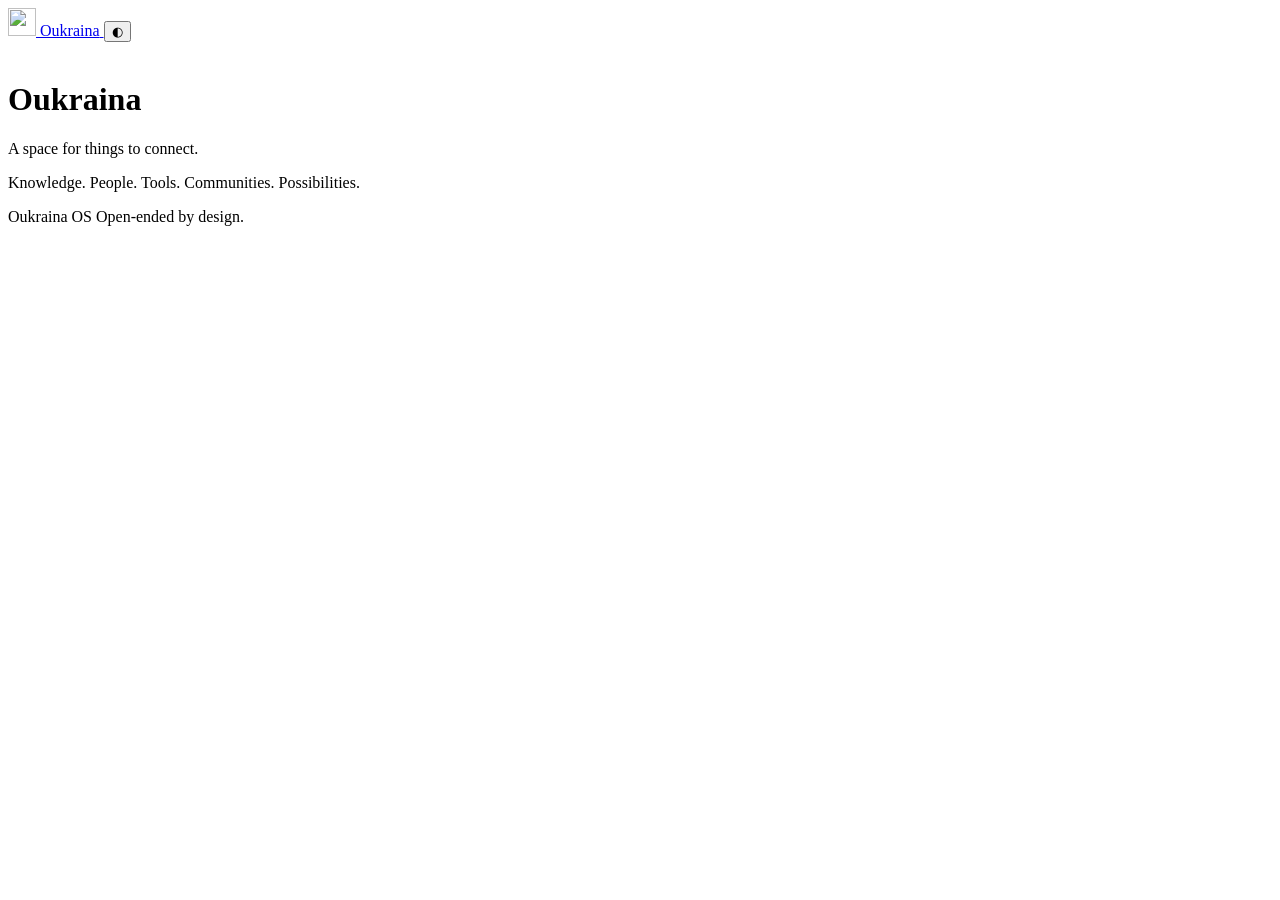
==== index.html @ 3aef2b53 "Create minimal experimental homepage" ====
<!doctype html>
<html lang="en">
<head>
  <meta charset="utf-8">
  <meta name="viewport" content="width=device-width, initial-scale=1">
  <meta name="theme-color" content="#ffffff">
  <meta name="description" content="Oukraina — a space for things to connect.">
  <title>Oukraina</title>
  <link rel="icon" href="/favicon.svg" type="image/svg+xml">
  <link rel="stylesheet" href="/assets/css/style.css">
  <script>
    (() => {
      const saved = localStorage.getItem("theme");
      const prefersDark = window.matchMedia("(prefers-color-scheme: dark)").matches;
      document.documentElement.dataset.theme = saved || (prefersDark ? "dark" : "light");
    })();
  </script>
</head>
<body>
  <header class="site-header">
    <a class="brand" href="/" aria-label="Oukraina home">
      <img src="/assets/logo.svg" alt="" width="28" height="28">
      <span>Oukraina</span>
    </a>
    <button class="theme-toggle" type="button" aria-label="Switch colour theme" title="Switch colour theme">
      <span class="theme-toggle__icon" aria-hidden="true">◐</span>
    </button>
  </header>

  <main class="hero">
    <div class="hero__mark" aria-hidden="true">
      <img src="/assets/logo.svg" alt="">
    </div>
    <h1>Oukraina</h1>
    <p class="hero__statement">A space for things to connect.</p>
    <p class="hero__details">Knowledge. People. Tools. Communities. Possibilities.</p>
  </main>

  <footer class="site-footer">
    <span>Oukraina OS</span>
    <span>Open-ended by design.</span>
  </footer>
  <script src="/assets/js/main.js" defer></script>
</body>
</html>
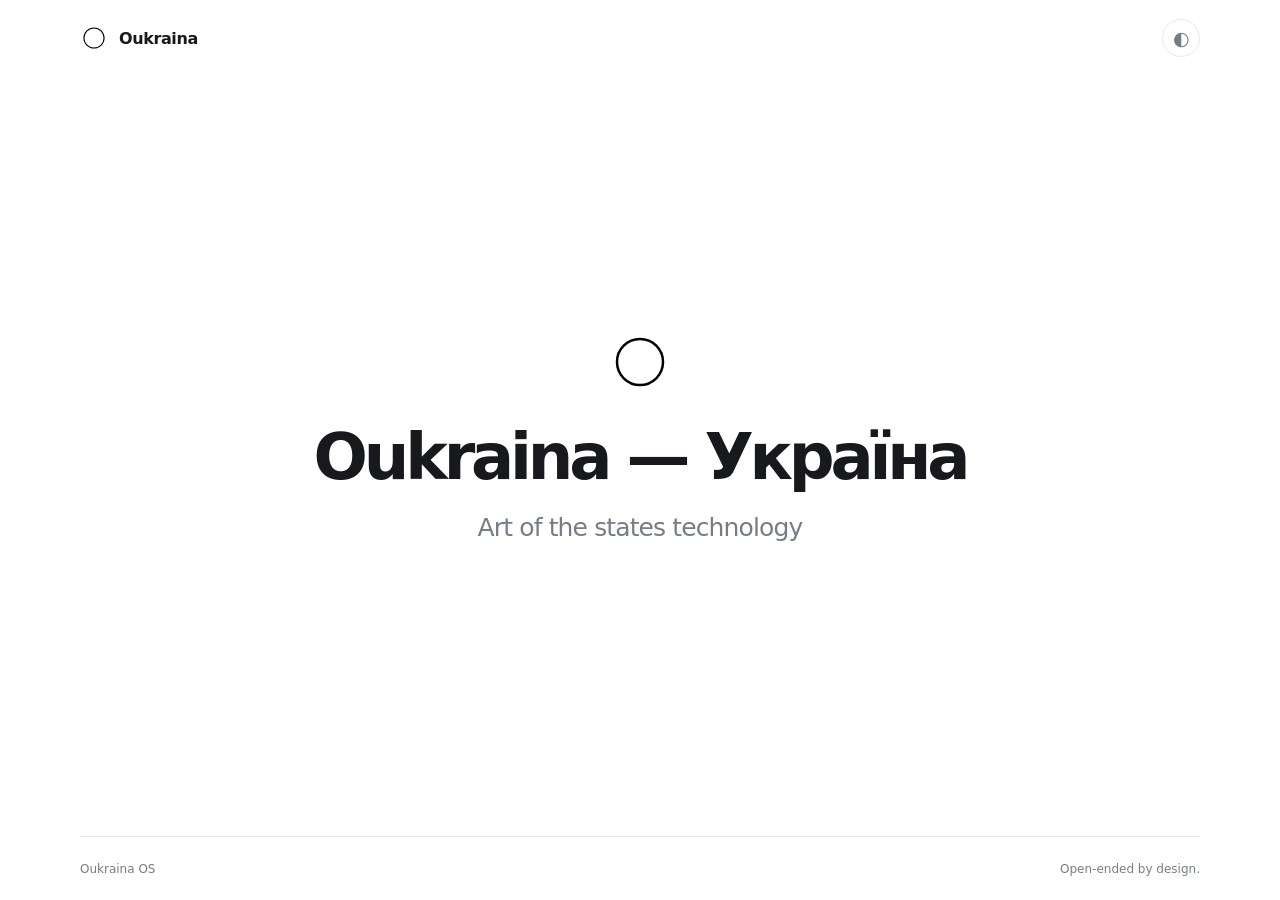
==== commit 0832292e: "feat: update identity and add social metadata" ====
--- a/index.html
+++ b/index.html
@@ -1,24 +1,45 @@
 <!doctype html>
-<html lang="en">
+<html lang="uk">
 <head>
   <meta charset="utf-8">
   <meta name="viewport" content="width=device-width, initial-scale=1">
   <meta name="theme-color" content="#ffffff">
-  <meta name="description" content="Oukraina — a space for things to connect.">
-  <title>Oukraina</title>
+  <meta name="description" content="Oukraina — Art of the states technology.">
+  <title>Oukraina — Україна</title>
+
+  <!-- Open Graph -->
+  <meta property="og:type" content="website">
+  <meta property="og:site_name" content="Oukraina">
+  <meta property="og:title" content="Oukraina — Україна">
+  <meta property="og:description" content="Art of the states technology.">
+  <meta property="og:url" content="https://next.oukraina.com/">
+  <meta property="og:image" content="https://next.oukraina.com/assets/og-image.svg">
+  <meta property="og:image:type" content="image/svg+xml">
+  <meta property="og:image:alt" content="Oukraina — Україна">
+
+  <!-- X / Twitter -->
+  <meta name="twitter:card" content="summary_large_image">
+  <meta name="twitter:title" content="Oukraina — Україна">
+  <meta name="twitter:description" content="Art of the states technology.">
+  <meta name="twitter:image" content="https://next.oukraina.com/assets/og-image.svg">
+
   <link rel="icon" href="/favicon.svg" type="image/svg+xml">
   <link rel="stylesheet" href="/assets/css/style.css">
   <script>
     (() => {
-      const saved = localStorage.getItem("theme");
-      const prefersDark = window.matchMedia("(prefers-color-scheme: dark)").matches;
-      document.documentElement.dataset.theme = saved || (prefersDark ? "dark" : "light");
+      try {
+        const saved = localStorage.getItem("theme");
+        const prefersDark = window.matchMedia("(prefers-color-scheme: dark)").matches;
+        document.documentElement.dataset.theme = saved || (prefersDark ? "dark" : "light");
+      } catch {
+        document.documentElement.dataset.theme = "light";
+      }
     })();
   </script>
 </head>
 <body>
   <header class="site-header">
-    <a class="brand" href="/" aria-label="Oukraina home">
+    <a class="brand" href="/" aria-label="Oukraina — Україна">
       <img src="/assets/logo.svg" alt="" width="28" height="28">
       <span>Oukraina</span>
     </a>
@@ -31,9 +52,8 @@
     <div class="hero__mark" aria-hidden="true">
       <img src="/assets/logo.svg" alt="">
     </div>
-    <h1>Oukraina</h1>
-    <p class="hero__statement">A space for things to connect.</p>
-    <p class="hero__details">Knowledge. People. Tools. Communities. Possibilities.</p>
+    <h1>Oukraina <span lang="uk">— Україна</span></h1>
+    <p class="hero__statement">Art of the states technology</p>
   </main>
 
   <footer class="site-footer">
--- a/assets/css/style.css
+++ b/assets/css/style.css
@@ -0,0 +1,81 @@
+:root {
+  color-scheme: light;
+  --bg: #ffffff;
+  --fg: #17191d;
+  --muted: #777d86;
+  --line: #e7e9ec;
+  --control: #f3f4f5;
+  font-family: Inter, ui-sans-serif, system-ui, -apple-system, BlinkMacSystemFont, "Segoe UI", sans-serif;
+  font-synthesis: none;
+  text-rendering: optimizeLegibility;
+  -webkit-font-smoothing: antialiased;
+  -moz-osx-font-smoothing: grayscale;
+}
+:root[data-theme="dark"] {
+  color-scheme: dark;
+  --bg: #0d1014;
+  --fg: #f1f3f5;
+  --muted: #9299a3;
+  --line: #292e35;
+  --control: #1b2027;
+}
+* { box-sizing: border-box; }
+html { min-height: 100%; background: var(--bg); }
+body {
+  min-height: 100vh;
+  margin: 0;
+  display: flex;
+  flex-direction: column;
+  background: var(--bg);
+  color: var(--fg);
+  transition: background-color 180ms ease, color 180ms ease;
+}
+a { color: inherit; text-decoration: none; }
+.site-header, .site-footer {
+  width: min(100% - 48px, 1120px);
+  margin-inline: auto;
+  display: flex;
+  align-items: center;
+  justify-content: space-between;
+}
+.site-header { min-height: 76px; }
+.brand { display: inline-flex; align-items: center; gap: 11px; font-size: 16px; font-weight: 600; letter-spacing: -0.025em; }
+.brand img { display: block; filter: none; }
+:root[data-theme="dark"] .brand img,
+:root[data-theme="dark"] .hero__mark img { filter: invert(1); }
+.theme-toggle {
+  width: 38px; height: 38px; display: grid; place-items: center;
+  border: 1px solid var(--line); border-radius: 50%;
+  background: transparent; color: var(--muted); cursor: pointer; font-size: 19px;
+}
+.theme-toggle:hover { background: var(--control); color: var(--fg); }
+.hero {
+  flex: 1;
+  width: min(100% - 48px, 1120px);
+  margin-inline: auto;
+  display: flex;
+  flex-direction: column;
+  align-items: center;
+  justify-content: center;
+  text-align: center;
+  padding: 100px 0 140px;
+}
+.hero__mark { width: 64px; height: 64px; margin-bottom: 30px; }
+.hero__mark img { width: 100%; height: 100%; }
+h1 { margin: 0; font-size: clamp(42px, 7vw, 64px); line-height: 1.05; font-weight: 620; letter-spacing: -0.065em; }
+.hero__statement { margin: 22px 0 0; color: var(--muted); font-size: clamp(19px, 3vw, 25px); letter-spacing: -0.035em; }
+.hero__details { margin: 15px 0 0; color: var(--muted); font-size: 14px; letter-spacing: 0.01em; }
+.site-footer {
+  min-height: 64px;
+  border-top: 1px solid var(--line);
+  color: var(--muted);
+  font-size: 12px;
+}
+@media (max-width: 560px) {
+  .site-header, .site-footer, .hero { width: min(100% - 36px, 1120px); }
+  .hero { padding: 72px 0 100px; }
+  .site-footer { min-height: 58px; }
+}
+@media (prefers-reduced-motion: reduce) {
+  *, *::before, *::after { scroll-behavior: auto !important; transition-duration: 0.01ms !important; }
+}
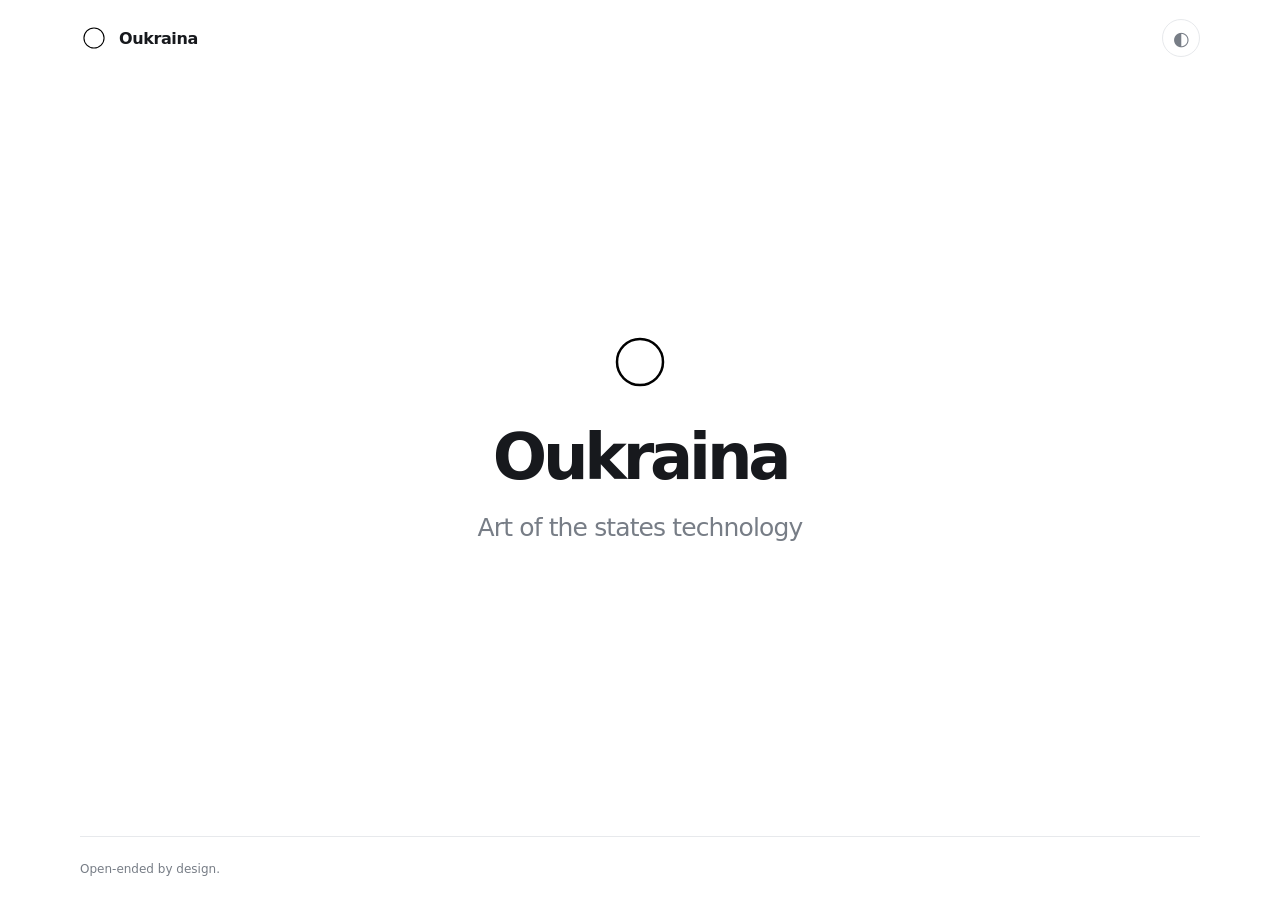
==== commit 669507c4: "fix: keep Oukraina OS internal" ====
--- a/index.html
+++ b/index.html
@@ -52,12 +52,11 @@
     <div class="hero__mark" aria-hidden="true">
       <img src="/assets/logo.svg" alt="">
     </div>
-    <h1>Oukraina <span lang="uk">— Україна</span></h1>
+    <h1>Oukraina</h1>
     <p class="hero__statement">Art of the states technology</p>
   </main>
 
   <footer class="site-footer">
-    <span>Oukraina OS</span>
     <span>Open-ended by design.</span>
   </footer>
   <script src="/assets/js/main.js" defer></script>
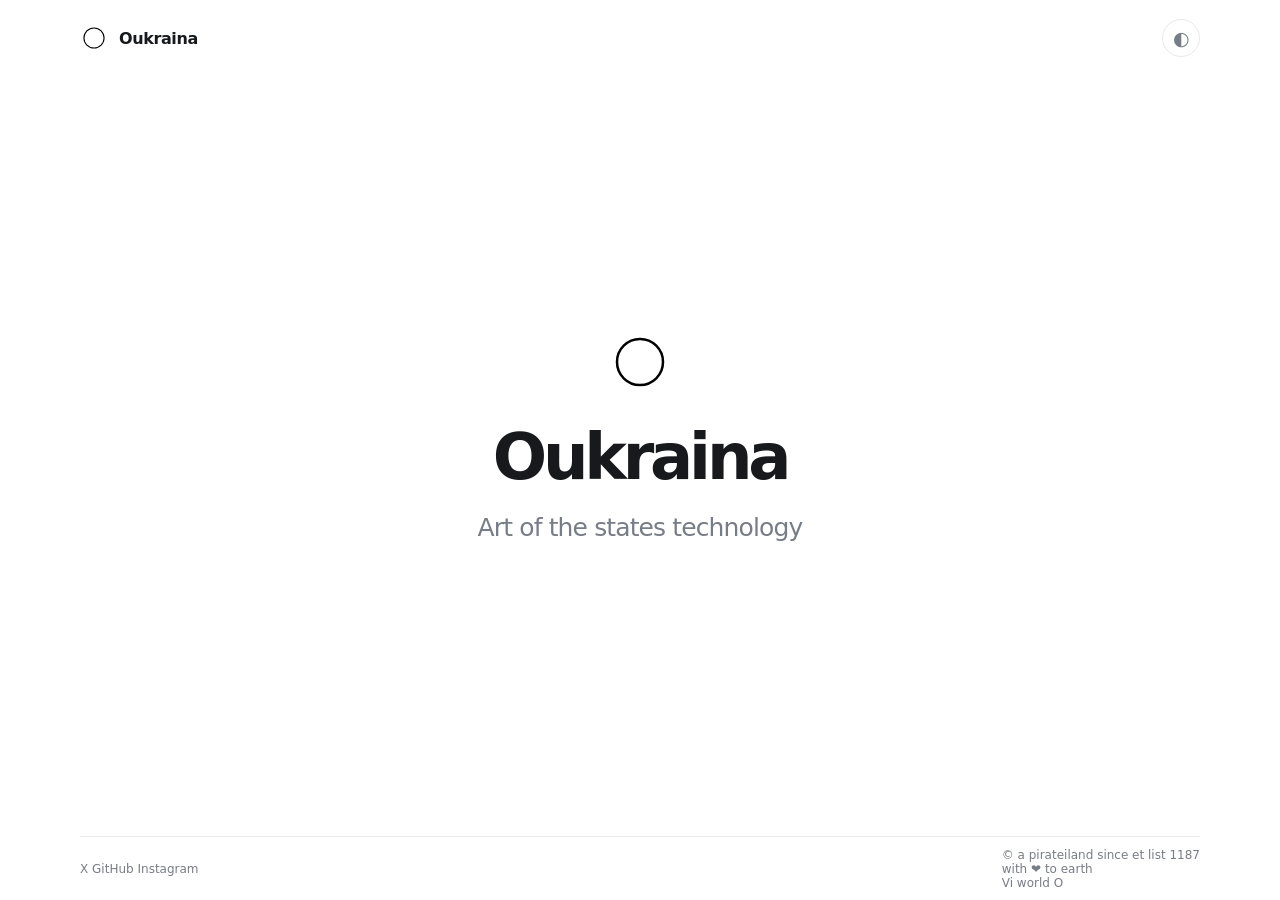
==== commit a9c6e46a: "feat: add original social footer" ====
--- a/index.html
+++ b/index.html
@@ -39,7 +39,7 @@
 </head>
 <body>
   <header class="site-header">
-    <a class="brand" href="/" aria-label="Oukraina — Україна">
+    <a class="brand" href="/" aria-label="Oukraina">
       <img src="/assets/logo.svg" alt="" width="28" height="28">
       <span>Oukraina</span>
     </a>
@@ -57,7 +57,16 @@
   </main>
 
   <footer class="site-footer">
-    <span>Open-ended by design.</span>
+    <nav class="footer-social" aria-label="Social links">
+      <a href="https://x.com/OukrainaHQ" aria-label="Oukraina on X">X</a>
+      <a href="https://github.com/Oukraina" aria-label="Oukraina on GitHub">GitHub</a>
+      <a href="https://www.instagram.com/OukrainaHQ" aria-label="Oukraina on Instagram">Instagram</a>
+    </nav>
+    <div class="footer-signature">
+      <div>© <span class="footer-pirate">a pirate</span><span class="footer-island">iland</span> since et list 1187</div>
+      <div class="footer-earth">with ❤️ to earth</div>
+      <div class="footer-world">Vi world <span class="footer-mark" aria-hidden="true">O</span></div>
+    </div>
   </footer>
   <script src="/assets/js/main.js" defer></script>
 </body>
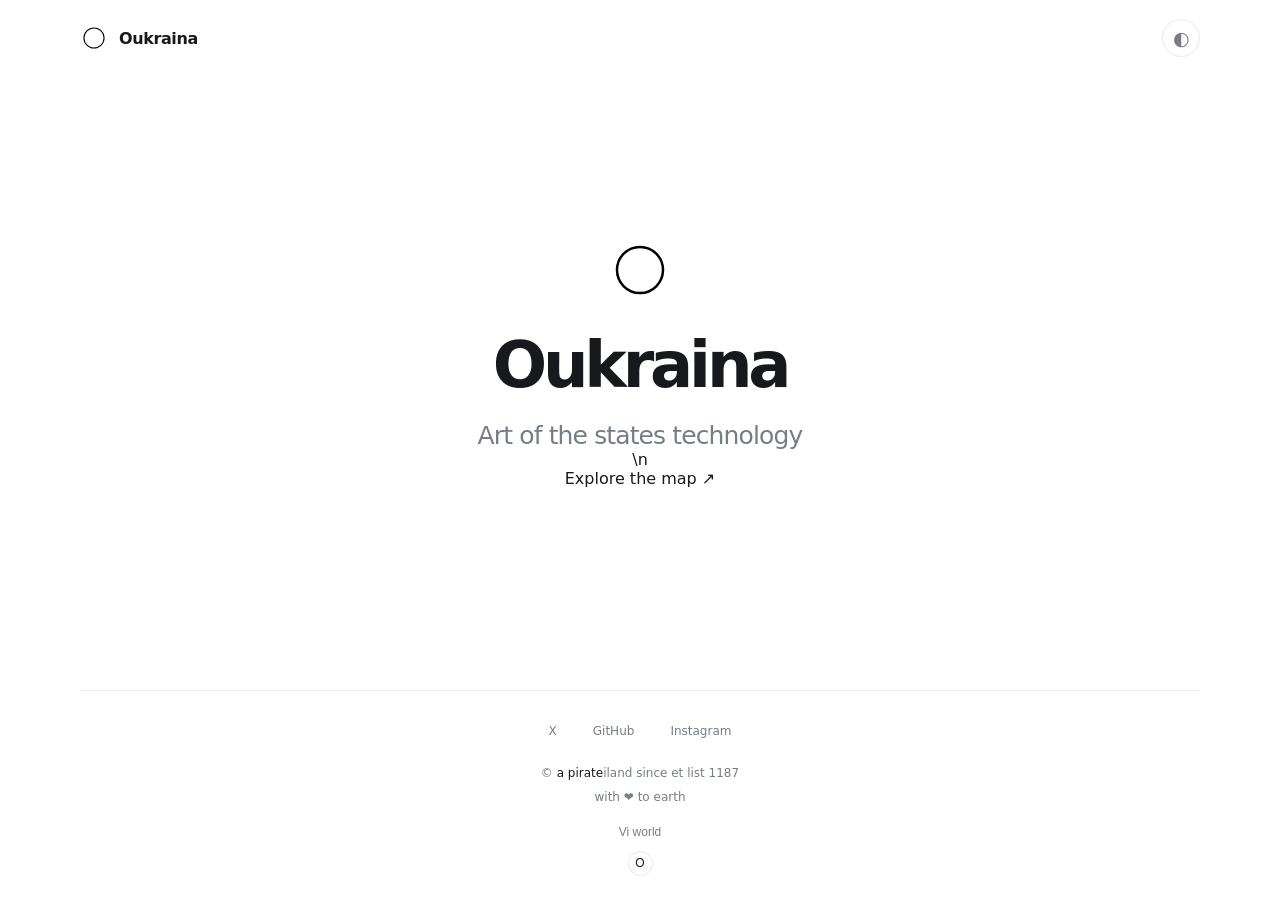
==== commit 2b52d704: "feat: link to knowledge map experiment" ====
--- a/index.html
+++ b/index.html
@@ -53,7 +53,7 @@
       <img src="/assets/logo.svg" alt="">
     </div>
     <h1>Oukraina</h1>
-    <p class="hero__statement">Art of the states technology</p>
+    <p class="hero__statement">Art of the states technology</p>\n    <a class="hero__explore" href="/map/">Explore the map <span aria-hidden="true">↗</span></a>
   </main>
 
   <footer class="site-footer">
--- a/assets/css/style.css
+++ b/assets/css/style.css
@@ -31,16 +31,20 @@
   transition: background-color 180ms ease, color 180ms ease;
 }
 a { color: inherit; text-decoration: none; }
+a:hover { color: var(--fg); }
+a:focus-visible, button:focus-visible { outline: 2px solid var(--fg); outline-offset: 4px; }
 .site-header, .site-footer {
   width: min(100% - 48px, 1120px);
   margin-inline: auto;
+}
+.site-header {
+  min-height: 76px;
   display: flex;
   align-items: center;
   justify-content: space-between;
 }
-.site-header { min-height: 76px; }
 .brand { display: inline-flex; align-items: center; gap: 11px; font-size: 16px; font-weight: 600; letter-spacing: -0.025em; }
-.brand img { display: block; filter: none; }
+.brand img { display: block; }
 :root[data-theme="dark"] .brand img,
 :root[data-theme="dark"] .hero__mark img { filter: invert(1); }
 .theme-toggle {
@@ -64,17 +68,35 @@
 .hero__mark img { width: 100%; height: 100%; }
 h1 { margin: 0; font-size: clamp(42px, 7vw, 64px); line-height: 1.05; font-weight: 620; letter-spacing: -0.065em; }
 .hero__statement { margin: 22px 0 0; color: var(--muted); font-size: clamp(19px, 3vw, 25px); letter-spacing: -0.035em; }
-.hero__details { margin: 15px 0 0; color: var(--muted); font-size: 14px; letter-spacing: 0.01em; }
 .site-footer {
-  min-height: 64px;
+  padding: 28px 0 24px;
   border-top: 1px solid var(--line);
   color: var(--muted);
+  text-align: center;
+  font-size: 12px;
+}
+.footer-social { display: flex; justify-content: center; align-items: center; gap: 20px; }
+.footer-social a { padding: 5px 8px; border-radius: 20px; transition: background-color 150ms ease, color 150ms ease; }
+.footer-social a:hover { background: var(--control); text-decoration: none; }
+.footer-signature { margin-top: 20px; line-height: 1.8; }
+.footer-pirate { font-style: italic; color: var(--fg); }
+.footer-island { color: var(--muted); }
+.footer-earth { margin-top: 2px; color: var(--muted); }
+.footer-world { display: flex; flex-direction: column; align-items: center; gap: 7px; margin-top: 14px; color: var(--muted); font-family: "Plus Jakarta Sans", sans-serif; }
+.footer-mark {
+  display: grid; place-items: center;
+  width: 25px; height: 25px;
+  border: 1px solid var(--line);
+  border-radius: 50%;
+  color: var(--fg);
+  font-family: Inter, sans-serif;
   font-size: 12px;
 }
 @media (max-width: 560px) {
   .site-header, .site-footer, .hero { width: min(100% - 36px, 1120px); }
   .hero { padding: 72px 0 100px; }
-  .site-footer { min-height: 58px; }
+  .site-footer { padding: 24px 0 20px; }
+  .footer-social { gap: 10px; }
 }
 @media (prefers-reduced-motion: reduce) {
   *, *::before, *::after { scroll-behavior: auto !important; transition-duration: 0.01ms !important; }
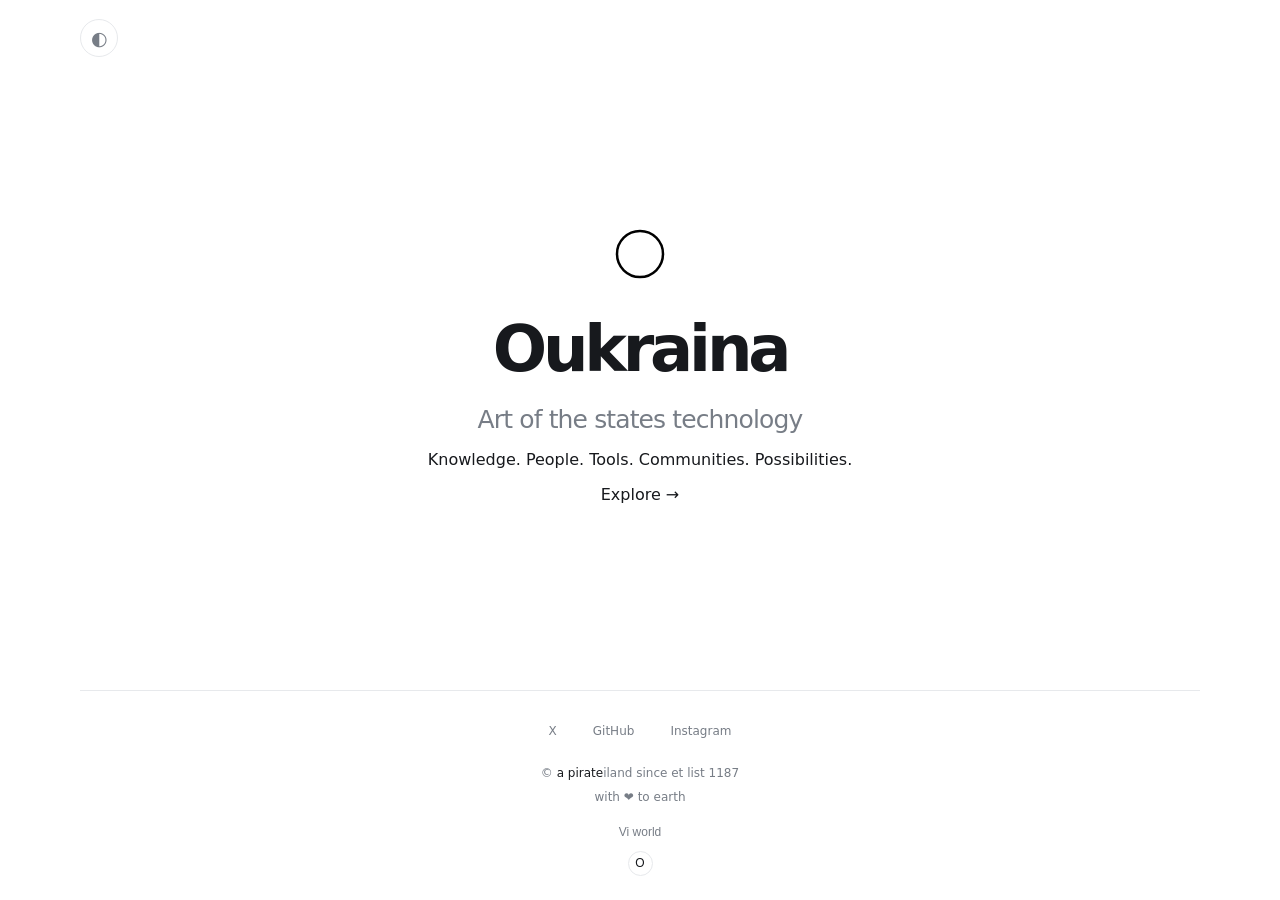
==== commit 576875d4: "Restore minimal Oukraina SPA landing page" ====
--- a/index.html
+++ b/index.html
@@ -1,26 +1,23 @@
 <!doctype html>
-<html lang="uk">
+<html lang="en">
 <head>
   <meta charset="utf-8">
   <meta name="viewport" content="width=device-width, initial-scale=1">
   <meta name="theme-color" content="#ffffff">
-  <meta name="description" content="Oukraina — Art of the states technology.">
-  <title>Oukraina — Україна</title>
+  <meta name="description" content="Oukraina — Art of the states technology. Knowledge. People. Tools. Communities. Possibilities.">
+  <title>Oukraina — Art of the states technology</title>
 
-  <!-- Open Graph -->
   <meta property="og:type" content="website">
   <meta property="og:site_name" content="Oukraina">
-  <meta property="og:title" content="Oukraina — Україна">
-  <meta property="og:description" content="Art of the states technology.">
+  <meta property="og:title" content="Oukraina — Art of the states technology">
+  <meta property="og:description" content="Knowledge. People. Tools. Communities. Possibilities.">
   <meta property="og:url" content="https://next.oukraina.com/">
   <meta property="og:image" content="https://next.oukraina.com/assets/og-image.svg">
   <meta property="og:image:type" content="image/svg+xml">
-  <meta property="og:image:alt" content="Oukraina — Україна">
 
-  <!-- X / Twitter -->
   <meta name="twitter:card" content="summary_large_image">
-  <meta name="twitter:title" content="Oukraina — Україна">
-  <meta name="twitter:description" content="Art of the states technology.">
+  <meta name="twitter:title" content="Oukraina — Art of the states technology">
+  <meta name="twitter:description" content="Knowledge. People. Tools. Communities. Possibilities.">
   <meta name="twitter:image" content="https://next.oukraina.com/assets/og-image.svg">
 
   <link rel="icon" href="/favicon.svg" type="image/svg+xml">
@@ -39,10 +36,6 @@
 </head>
 <body>
   <header class="site-header">
-    <a class="brand" href="/" aria-label="Oukraina">
-      <img src="/assets/logo.svg" alt="" width="28" height="28">
-      <span>Oukraina</span>
-    </a>
     <button class="theme-toggle" type="button" aria-label="Switch colour theme" title="Switch colour theme">
       <span class="theme-toggle__icon" aria-hidden="true">◐</span>
     </button>
@@ -53,7 +46,9 @@
       <img src="/assets/logo.svg" alt="">
     </div>
     <h1>Oukraina</h1>
-    <p class="hero__statement">Art of the states technology</p>\n    <a class="hero__explore" href="/map/">Explore the map <span aria-hidden="true">↗</span></a>
+    <p class="hero__statement">Art of the states technology</p>
+    <p class="hero__keywords">Knowledge. People. Tools. Communities. Possibilities.</p>
+    <a class="hero__explore" href="https://oukraina.com/">Explore <span aria-hidden="true">→</span></a>
   </main>
 
   <footer class="site-footer">
--- a/assets/css/style.css
+++ b/assets/css/style.css
@@ -67,7 +67,7 @@
 .hero__mark { width: 64px; height: 64px; margin-bottom: 30px; }
 .hero__mark img { width: 100%; height: 100%; }
 h1 { margin: 0; font-size: clamp(42px, 7vw, 64px); line-height: 1.05; font-weight: 620; letter-spacing: -0.065em; }
-.hero__statement { margin: 22px 0 0; color: var(--muted); font-size: clamp(19px, 3vw, 25px); letter-spacing: -0.035em; }
+.hero__statement { margin: 22px 0 0; color: var(--muted); font-size: clamp(19px, 3vw, 25px); letter-spacing: -0.035em; }\n.hero__explore { margin-top: 34px; padding: 10px 14px; border: 1px solid var(--line); border-radius: 24px; color: var(--muted); font-size: 12px; transition: background-color 150ms ease, color 150ms ease; }\n.hero__explore:hover { background: var(--control); color: var(--fg); }\n.hero__explore span { margin-left: 5px; }
 .site-footer {
   padding: 28px 0 24px;
   border-top: 1px solid var(--line);
